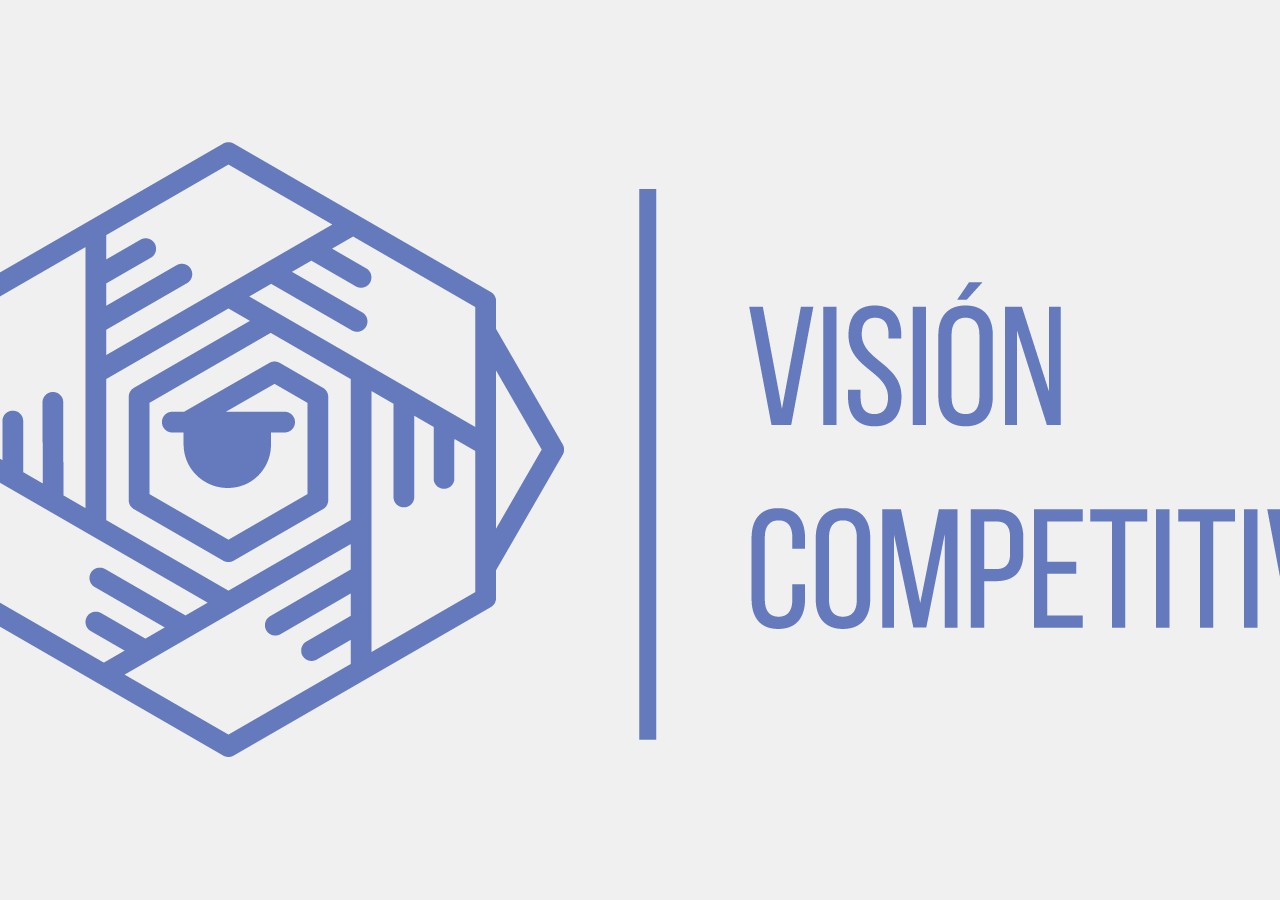
==== index.html @ 5346ed78 "Vision Competitiva placeholder" ====
<!DOCTYPE html>
<html>
  <head>
    <meta charset="UTF-8">
    <meta name="viewport" content="width=device-width, initial-scale=1.0">
    <meta name="description" content="Milchorena - A name, a brand, a family">
    <meta name="keywords" content="Milchorena, brand, simple website">
    <meta name="author" content="Vicente Manuel Muñoz Milchorena">
    <title>Vision Competitiva</title>
    <style>
    body {
      display: flex;
      justify-content: center; /* Center horizontally */
      align-items: center;    /* Center vertically */
      height: 100vh;          /* Full viewport height */
      margin: 0;              /* Remove default margin */
      background-color: #f0f0f0; /* Light gray background */
    }
    </style>
  </head>
  <body>
    <img src="logo-color.png" />
  </body>
</html>
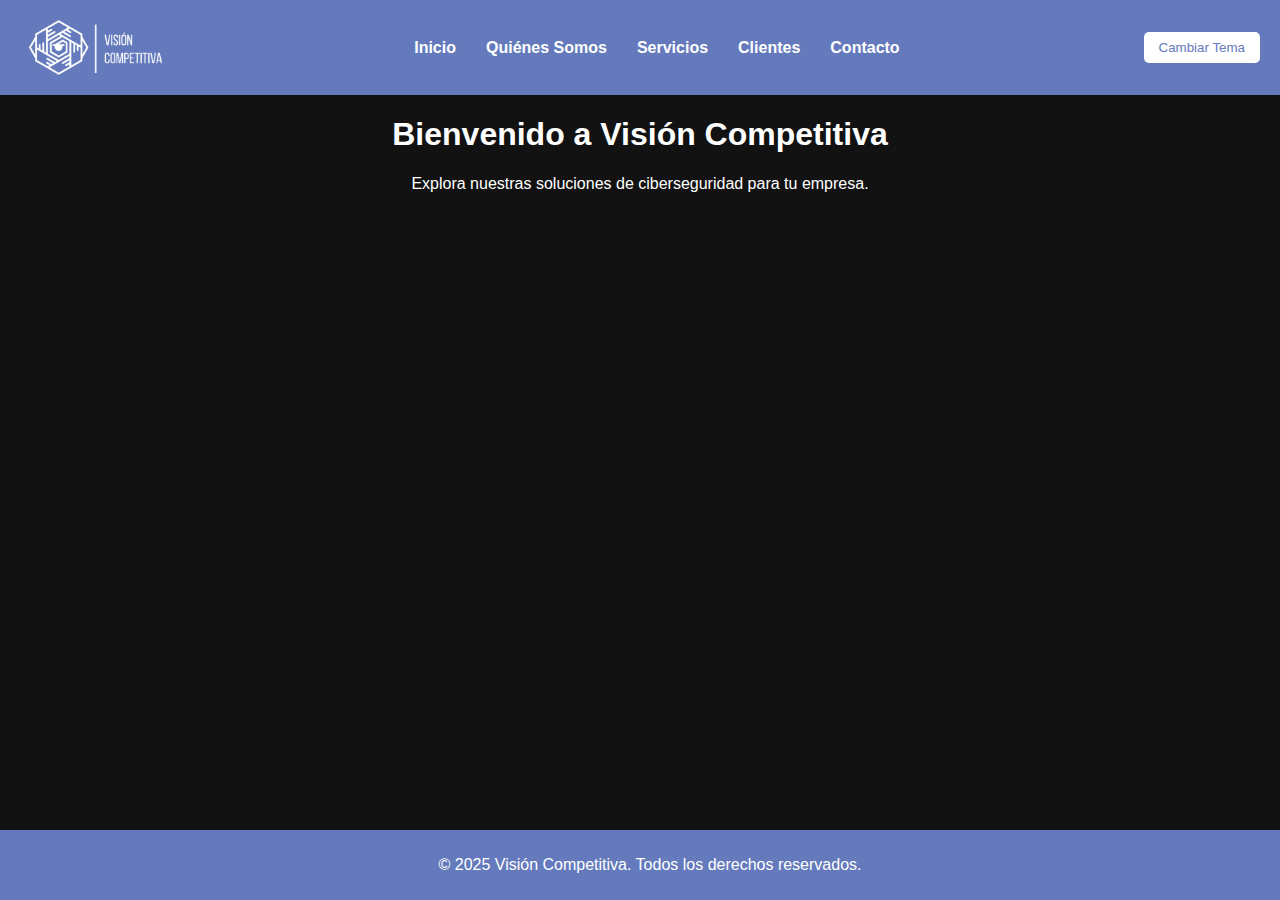
==== commit 6d6f1374: "Updated main website" ====
--- a/index.html
+++ b/index.html
@@ -1,24 +1,32 @@
 <!DOCTYPE html>
-<html>
-  <head>
+<html lang="es">
+<head>
     <meta charset="UTF-8">
     <meta name="viewport" content="width=device-width, initial-scale=1.0">
-    <meta name="description" content="Milchorena - A name, a brand, a family">
-    <meta name="keywords" content="Milchorena, brand, simple website">
-    <meta name="author" content="Vicente Manuel Muñoz Milchorena">
-    <title>Vision Competitiva</title>
-    <style>
-    body {
-      display: flex;
-      justify-content: center; /* Center horizontally */
-      align-items: center;    /* Center vertically */
-      height: 100vh;          /* Full viewport height */
-      margin: 0;              /* Remove default margin */
-      background-color: #f0f0f0; /* Light gray background */
-    }
-    </style>
-  </head>
-  <body>
-    <img src="logo-color.png" />
-  </body>
+    <title>Visión Competitiva</title>
+    <link rel="stylesheet" href="styles.css">
+    <script defer src="script.js"></script>
+</head>
+<body class="dark-mode">
+    <header>
+        <img src="logo-blanco.png" alt="Visión Competitiva Logo" class="logo">
+        <nav>
+            <ul>
+                <li><a href="index.html">Inicio</a></li>
+                <li><a href="#">Quiénes Somos</a></li>
+                <li><a href="#">Servicios</a></li>
+                <li><a href="#">Clientes</a></li>
+                <li><a href="https://form.jotform.com/250366559153057" target="_blank">Contacto</a></li>
+            </ul>
+        </nav>
+        <button id="theme-toggle">Cambiar Tema</button>
+    </header>
+    <main>
+        <h1>Bienvenido a Visión Competitiva</h1>
+        <p>Explora nuestras soluciones de ciberseguridad para tu empresa.</p>
+    </main>
+    <footer>
+        <p>&copy; 2025 Visión Competitiva. Todos los derechos reservados.</p>
+    </footer>
+</body>
 </html>
--- a/styles.css
+++ b/styles.css
@@ -0,0 +1,73 @@
+body {
+    font-family: Arial, sans-serif;
+    margin: 0;
+    padding: 0;
+    transition: background 0.3s, color 0.3s;
+	text-align: center;
+}
+
+.dark-mode {
+    background: #121212;
+    color: #ffffff;
+}
+
+.light-mode {
+    background: #ffffff;
+    color: #121212;
+}
+
+header {
+    display: flex;
+    justify-content: space-between;
+    align-items: center;
+    padding: 10px 20px;
+    background: #647abc;
+}
+
+.logo {
+    height: 75px;
+}
+
+nav ul {
+    list-style: none;
+    padding: 0;
+    margin: 0;
+    display: flex;
+}
+
+nav ul li {
+    margin: 0 15px;
+}
+
+nav ul li a {
+    color: white;
+    text-decoration: none;
+    font-weight: bold;
+}
+
+nav ul li a:hover {
+    text-decoration: underline;
+}
+
+button {
+    background: #ffffff;
+    color: #647abc;
+    border: none;
+    padding: 8px 15px;
+    cursor: pointer;
+    border-radius: 5px;
+}
+
+button:hover {
+    background: #ddd;
+}
+
+footer {
+    text-align: center;
+    padding: 10px;
+    background: #647abc;
+    color: white;
+    position: fixed;
+    bottom: 0;
+    width: 100%;
+}
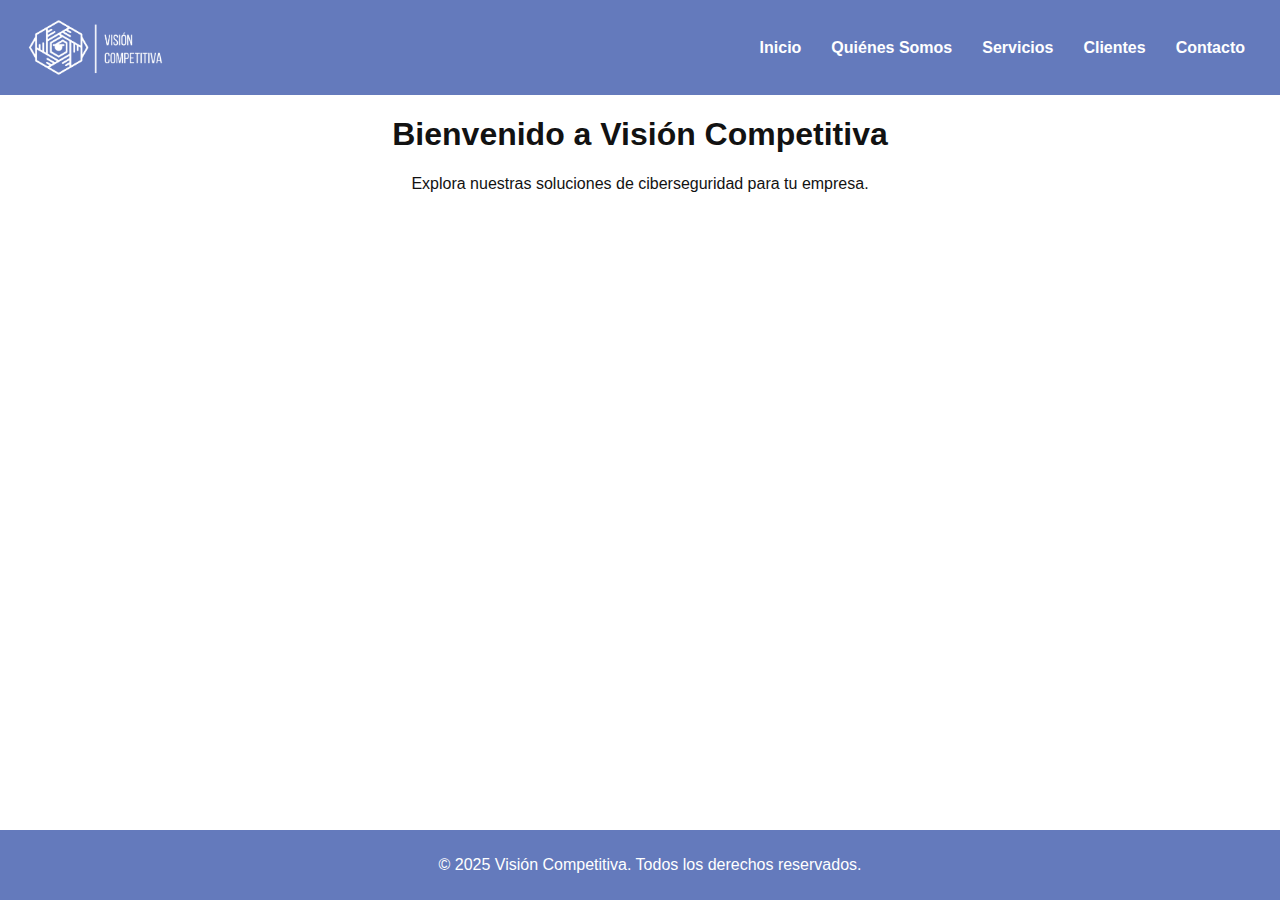
==== commit b1be0168: "Added missing sections to website" ====
--- a/index.html
+++ b/index.html
@@ -3,23 +3,24 @@
 <head>
     <meta charset="UTF-8">
     <meta name="viewport" content="width=device-width, initial-scale=1.0">
+	<meta name="author" content="Vicente Manuel Muñoz Milchorena">
+	<meta name="description" content="Vision Competitiva - Ciberseguridad a tu alcance">
+	<meta name="keywords" content="ciberseguridad, SOC, pentesting, prueba de penetracion, vulnerability management">
     <title>Visión Competitiva</title>
     <link rel="stylesheet" href="styles.css">
-    <script defer src="script.js"></script>
 </head>
-<body class="dark-mode">
+<body class="light-mode">
     <header>
-        <img src="logo-blanco.png" alt="Visión Competitiva Logo" class="logo">
+        <img src="img/logo-blanco.png" alt="Visión Competitiva Logo" class="logo">
         <nav>
             <ul>
                 <li><a href="index.html">Inicio</a></li>
-                <li><a href="#">Quiénes Somos</a></li>
-                <li><a href="#">Servicios</a></li>
-                <li><a href="#">Clientes</a></li>
+                <li><a href="quienes-somos.html">Quiénes Somos</a></li>
+                <li><a href="servicios.html">Servicios</a></li>
+                <li><a href="clientes.html">Clientes</a></li>
                 <li><a href="https://form.jotform.com/250366559153057" target="_blank">Contacto</a></li>
             </ul>
         </nav>
-        <button id="theme-toggle">Cambiar Tema</button>
     </header>
     <main>
         <h1>Bienvenido a Visión Competitiva</h1>
--- a/styles.css
+++ b/styles.css
@@ -71,3 +71,40 @@
     bottom: 0;
     width: 100%;
 }
+
+.team {
+    display: flex;
+    flex-wrap: wrap;
+    justify-content: center;
+    gap: 20px;
+}
+
+.team-member {
+    text-align: center;
+    background: #eeeeee;
+    padding: 20px;
+    border-radius: 10px;
+    max-width: 250px;
+}
+
+.team-member img {
+    width: 100px;
+    height: 100px;
+    border-radius: 50%;
+    object-fit: cover;
+}
+
+.social-links {
+    margin-top: 10px;
+}
+
+.social-links a {
+    margin: 0 5px;
+    color: #647abc;
+    font-size: 20px;
+    text-decoration: none;
+}
+
+.social-links a:hover {
+    color: #fff;
+}
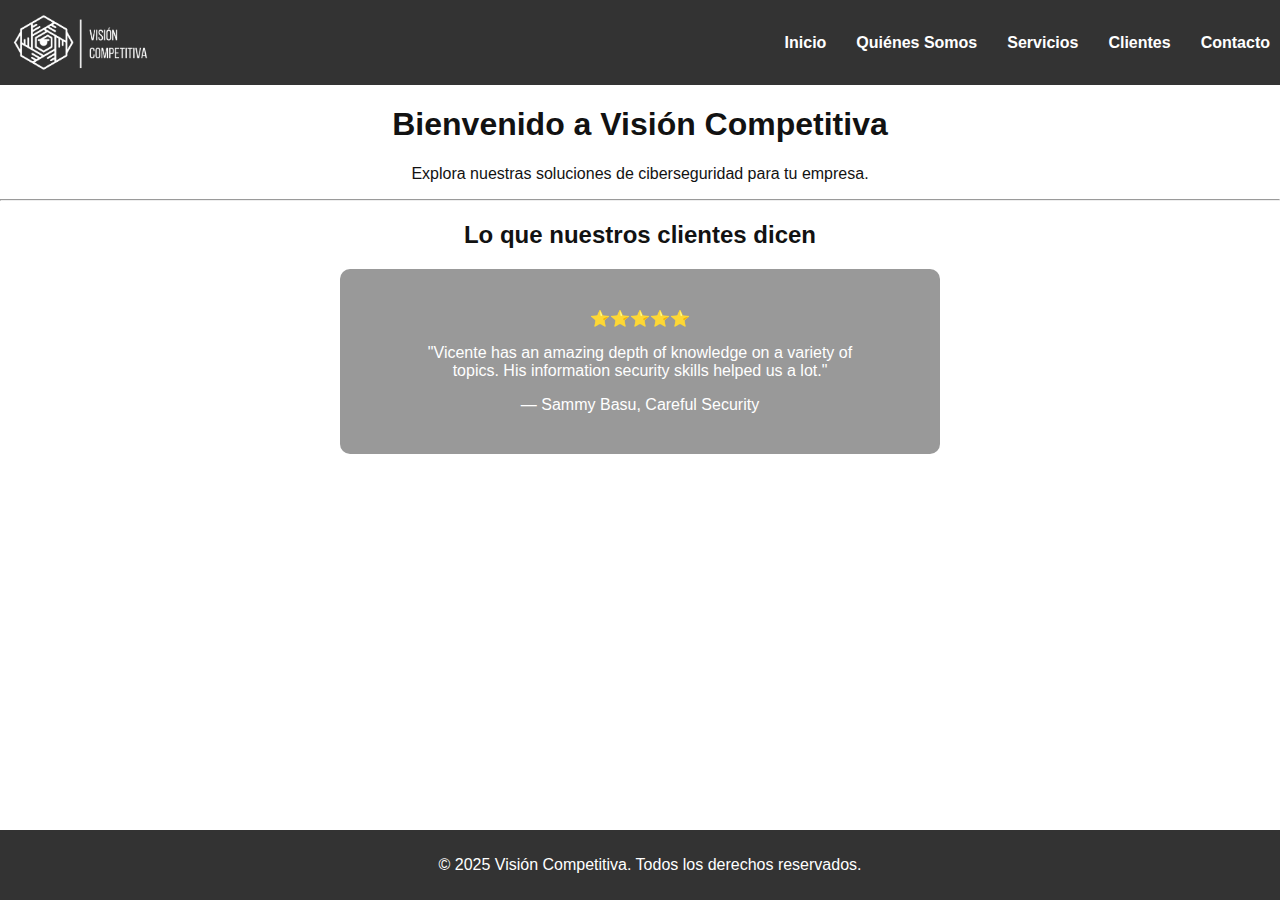
==== commit 90d2b38e: "Added customer reviews" ====
--- a/index.html
+++ b/index.html
@@ -8,6 +8,58 @@
 	<meta name="keywords" content="ciberseguridad, SOC, pentesting, prueba de penetracion, vulnerability management">
     <title>Visión Competitiva</title>
     <link rel="stylesheet" href="styles.css">
+	
+	<style>
+		.testimonial-slider {
+			text-align: center;
+			overflow: hidden;
+			width: 100%;
+			max-width: 600px;
+			margin: auto;
+		}
+
+		.testimonial-card {
+			display: none;  /* Hide all cards initially */
+			background: #999;
+			padding: 1.5rem;
+			border-radius: 10px;
+			box-shadow: 2px 2px 10px rgba(255, 255, 255, 0.1);
+			color: white;
+		}
+		
+		.testimonial-card:first-child {
+			display: block;
+		}
+	</style>
+
+	<script>
+		let index = 0;
+
+		function showNextTestimonial() {
+			let testimonials = document.querySelectorAll(".testimonial-card");
+			let totalTestimonials = testimonials.length;
+
+			// Hide all testimonials
+			testimonials.forEach((testimonial) => {
+				testimonial.style.display = "none";
+			});
+
+			// Show only the current testimonial
+			testimonials[index].style.display = "block";
+
+			// Move to the next testimonial (looping)
+			index = (index + 1) % totalTestimonials;
+		}
+
+		// Initialize: Hide all except the first one
+		document.querySelectorAll(".testimonial-card").forEach((testimonial, i) => {
+			testimonial.style.display = i === 0 ? "block" : "none";
+		});
+
+		// Auto-slide every 3 seconds
+		setInterval(showNextTestimonial, 3000);
+</script>	
+	
 </head>
 <body class="light-mode">
     <header>
@@ -24,7 +76,42 @@
     </header>
     <main>
         <h1>Bienvenido a Visión Competitiva</h1>
-        <p>Explora nuestras soluciones de ciberseguridad para tu empresa.</p>
+        <p>Explora nuestras soluciones de ciberseguridad para tu empresa.</p><hr>
+		<section id="testimonials">
+			<h2>Lo que nuestros clientes dicen</h2>
+			<div class="testimonial-slider">
+				<div class="testimonial-card active">
+					<p>⭐⭐⭐⭐⭐</p>
+					<blockquote>"Vicente has an amazing depth of knowledge on a variety of topics. His information security skills helped us a lot."</blockquote>
+					<p class="author">— Sammy Basu, Careful Security</p>
+				</div>
+				<div class="testimonial-card">
+					<p>⭐⭐⭐⭐⭐</p>
+					<blockquote>"It has been a pleasure working with Vicente. High technical capability and excellent responsiveness. Thank you for the help Vicente."</blockquote>
+					<p class="author">— Positka</p>
+				</div>
+				<div class="testimonial-card">
+					<p>⭐⭐⭐⭐⭐</p>
+					<blockquote>"I'll definitely be contacting Vicente back for future work, he's been nothing short of amazing, super expertise and incredible fast response and results."</blockquote>
+					<p class="author">— Johnny Jonathan, Cyber Eye</p>
+				</div>
+				<div class="testimonial-card">
+					<p>⭐⭐⭐⭐⭐</p>
+					<blockquote>"Vicente Muñoz is a ELK superhero! He has gone beyond my expectations on more than one occasion, and always makes himself avail.  He is a man of his word, and great with python, NXLog, and ELK."</blockquote>
+					<p class="author">— Andrew Brockerhoff</p>
+				</div>
+				<div class="testimonial-card">
+					<p>⭐⭐⭐⭐⭐</p>
+					<blockquote>"Vicente was very professional, accomodating and willing to help. Knows what he is doing especially through information security matter."</blockquote>
+					<p class="author">— BPO Kinetic Business</p>
+				</div>
+				<div class="testimonial-card">
+					<p>⭐⭐⭐⭐⭐✰</p>
+					<blockquote>"Vicente has awesome skills, thoroughly recommend him to anyone."</blockquote>
+					<p class="author">— Adam Beal, DTS</p>
+				</div>
+			</div>
+		</section>
     </main>
     <footer>
         <p>&copy; 2025 Visión Competitiva. Todos los derechos reservados.</p>
--- a/styles.css
+++ b/styles.css
@@ -1,9 +1,37 @@
-body {
-    font-family: Arial, sans-serif;
-    margin: 0;
-    padding: 0;
-    transition: background 0.3s, color 0.3s;
-	text-align: center;
+/* Header */
+header {
+  display: flex;
+  justify-content: space-between;
+  align-items: center;
+  background-color: #333;
+  padding: 5px;
+  top: 0;
+  position: sticky;
+  width: 100%;
+}
+
+/* Footer */
+footer {
+  display: flex;
+  justify-content: center;
+  align-items: center;
+  padding: 10px;
+  background-color: #333;
+  color: white;
+  position: relative;
+  width: 100%;
+  margin-top: auto;
+}
+
+html, body {
+  font-family: Arial, sans-serif;
+  transition: background 0.3s, color 0.3s;
+  text-align: center;
+  height: 100%;
+  margin: 0;
+  padding: 0;
+  display: flex;
+  flex-direction: column;
 }
 
 .dark-mode {
@@ -14,14 +42,6 @@
 .light-mode {
     background: #ffffff;
     color: #121212;
-}
-
-header {
-    display: flex;
-    justify-content: space-between;
-    align-items: center;
-    padding: 10px 20px;
-    background: #647abc;
 }
 
 .logo {
@@ -62,16 +82,6 @@
     background: #ddd;
 }
 
-footer {
-    text-align: center;
-    padding: 10px;
-    background: #647abc;
-    color: white;
-    position: fixed;
-    bottom: 0;
-    width: 100%;
-}
-
 .team {
     display: flex;
     flex-wrap: wrap;
@@ -108,3 +118,73 @@
 .social-links a:hover {
     color: #fff;
 }
+
+.services-container {
+    display: flex;
+    justify-content: space-around;
+    gap: 20px;
+    margin: 40px auto;
+    max-width: 1200px;
+    flex-wrap: wrap;
+}
+
+.service {
+    text-align: center;
+    background: rgba(255, 255, 255, 0.1);
+    padding: 20px;
+    border-radius: 10px;
+    width: 30%;
+    min-width: 300px;
+}
+
+.service img {
+    width: 100%;
+    height: 200px;
+    object-fit: cover;
+    border-radius: 10px;
+}
+
+.service h2 {
+    margin: 10px 0;
+    color: #647abc;
+}
+
+.service p {
+    font-size: 16px;
+    color: #555;
+}
+
+@media (max-width: 768px) {
+  /* Ensure the menu container fits the screen */
+  nav ul {
+    flex-direction: column;
+    align-items: center; /* Center the items for better visibility */
+    padding-left: 0;
+    padding-right: 0;
+  }
+
+  nav li {
+    width: 100%;
+    text-align: center;
+    margin: 0.5rem 0; /* Adjust margin for better spacing */
+  }
+
+  nav a {
+    display: block; /* Make the links block-level so they take up the full width */
+    padding: 1rem; /* Add some padding for easier clicking/tapping */
+  }
+  
+  main {
+	  padding-bottom: calc(40px + 1rem);
+	  padding-bottom: calc(60px + 1rem);
+  }
+  
+  header {
+    flex-direction: column;
+    text-align: center;
+  }
+
+  footer {
+    font-size: 0.9rem;
+  }
+}
